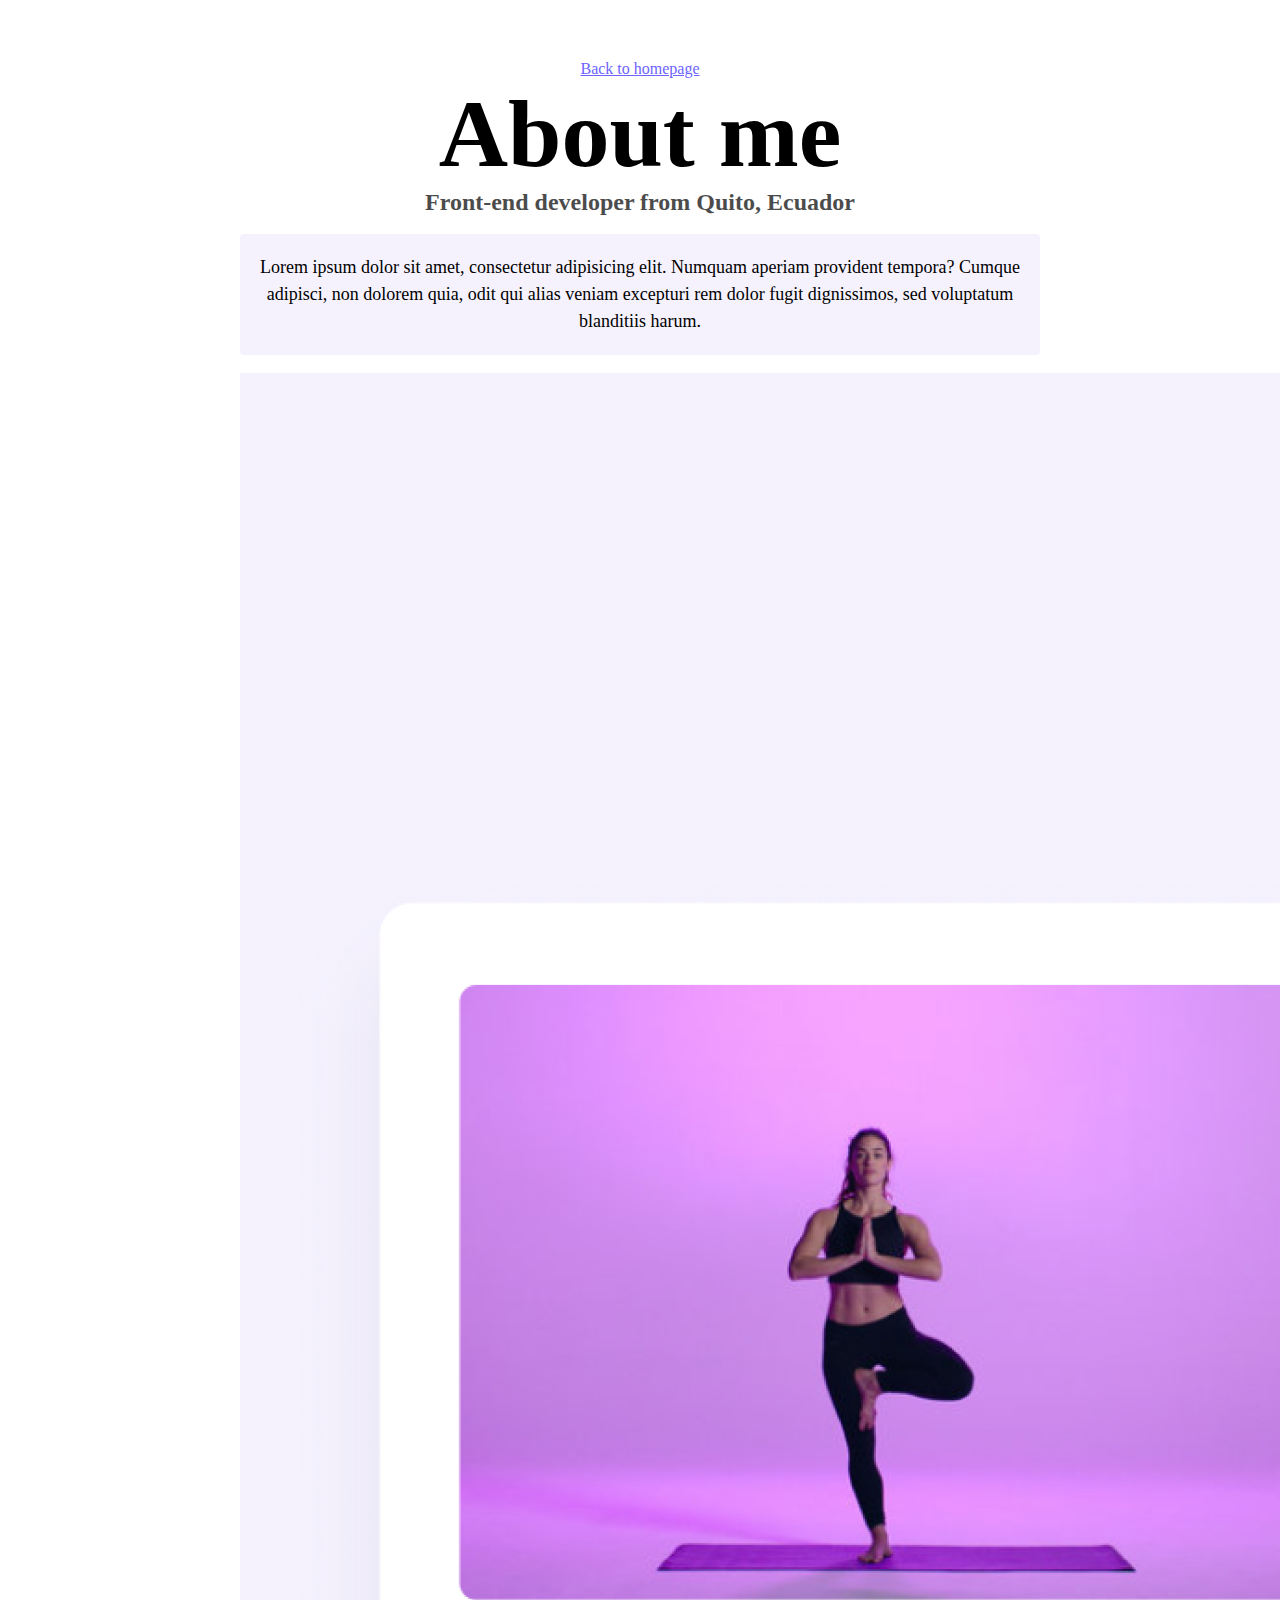
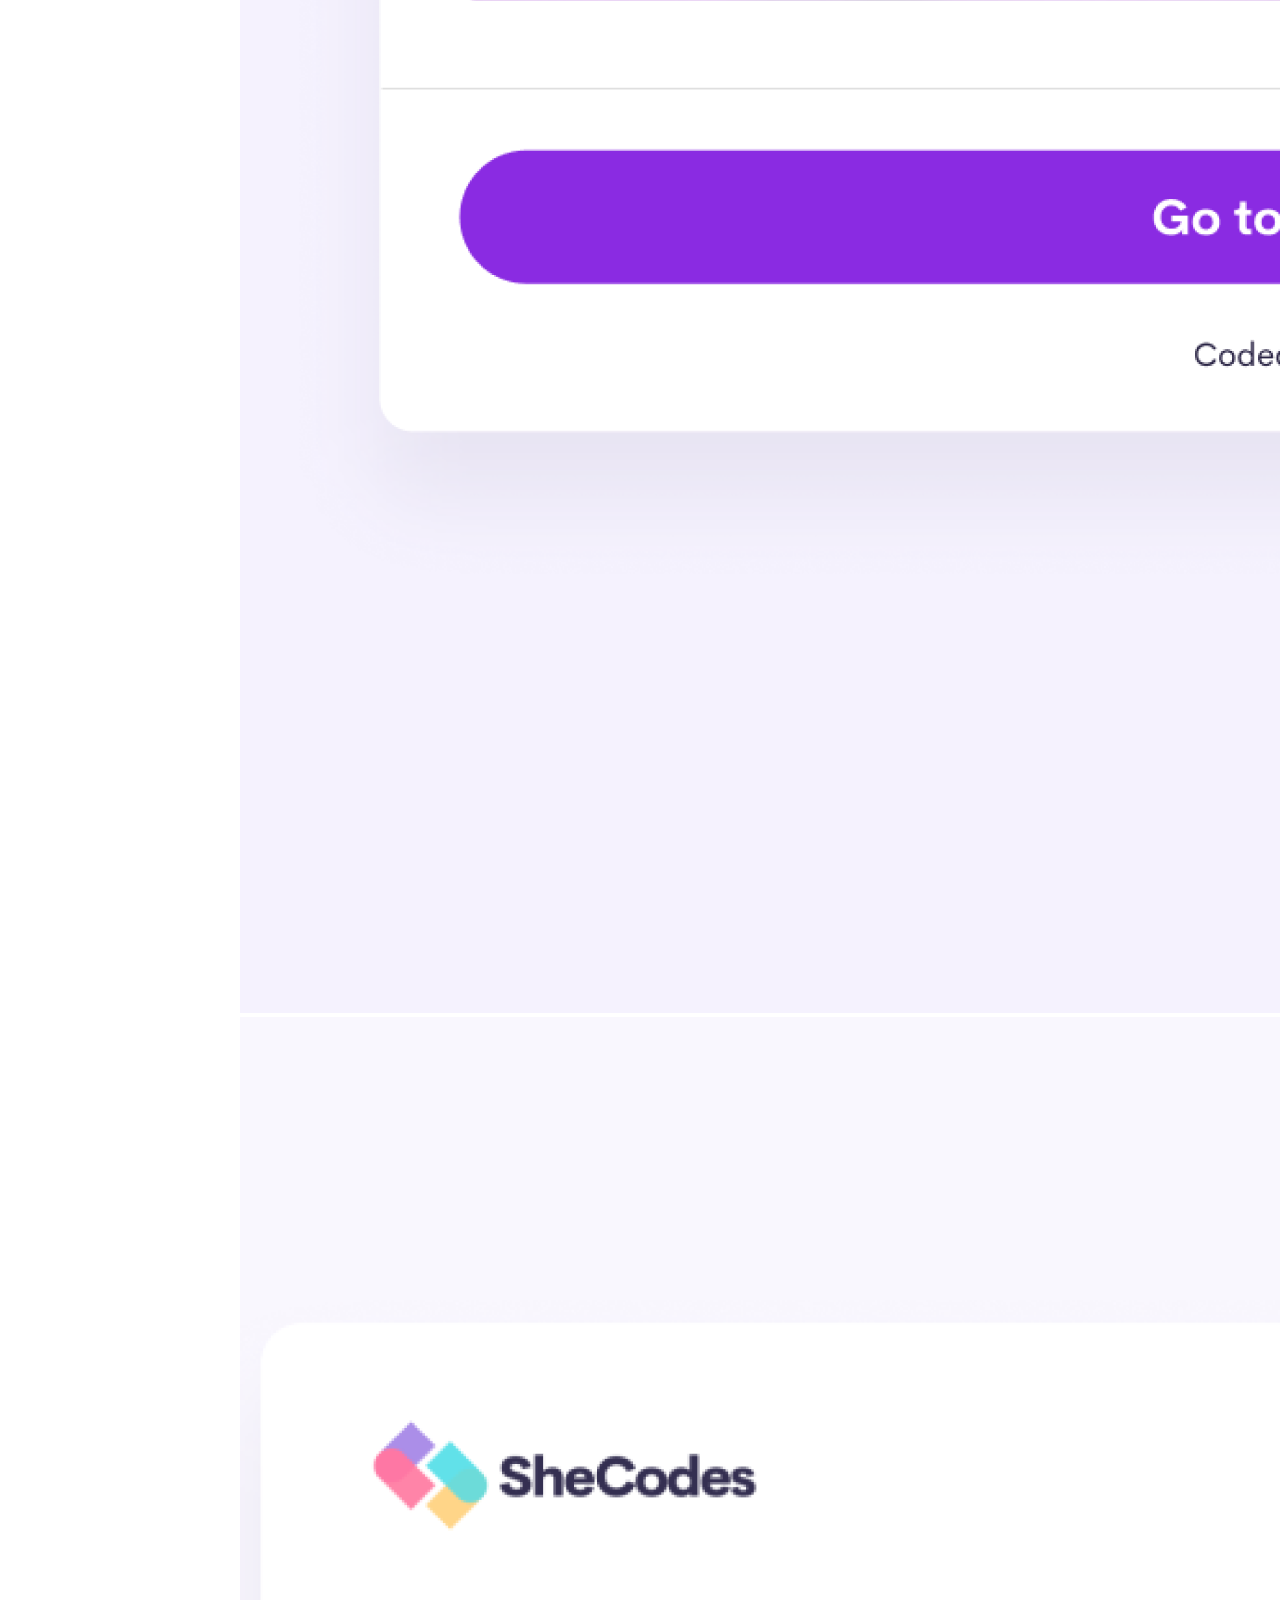
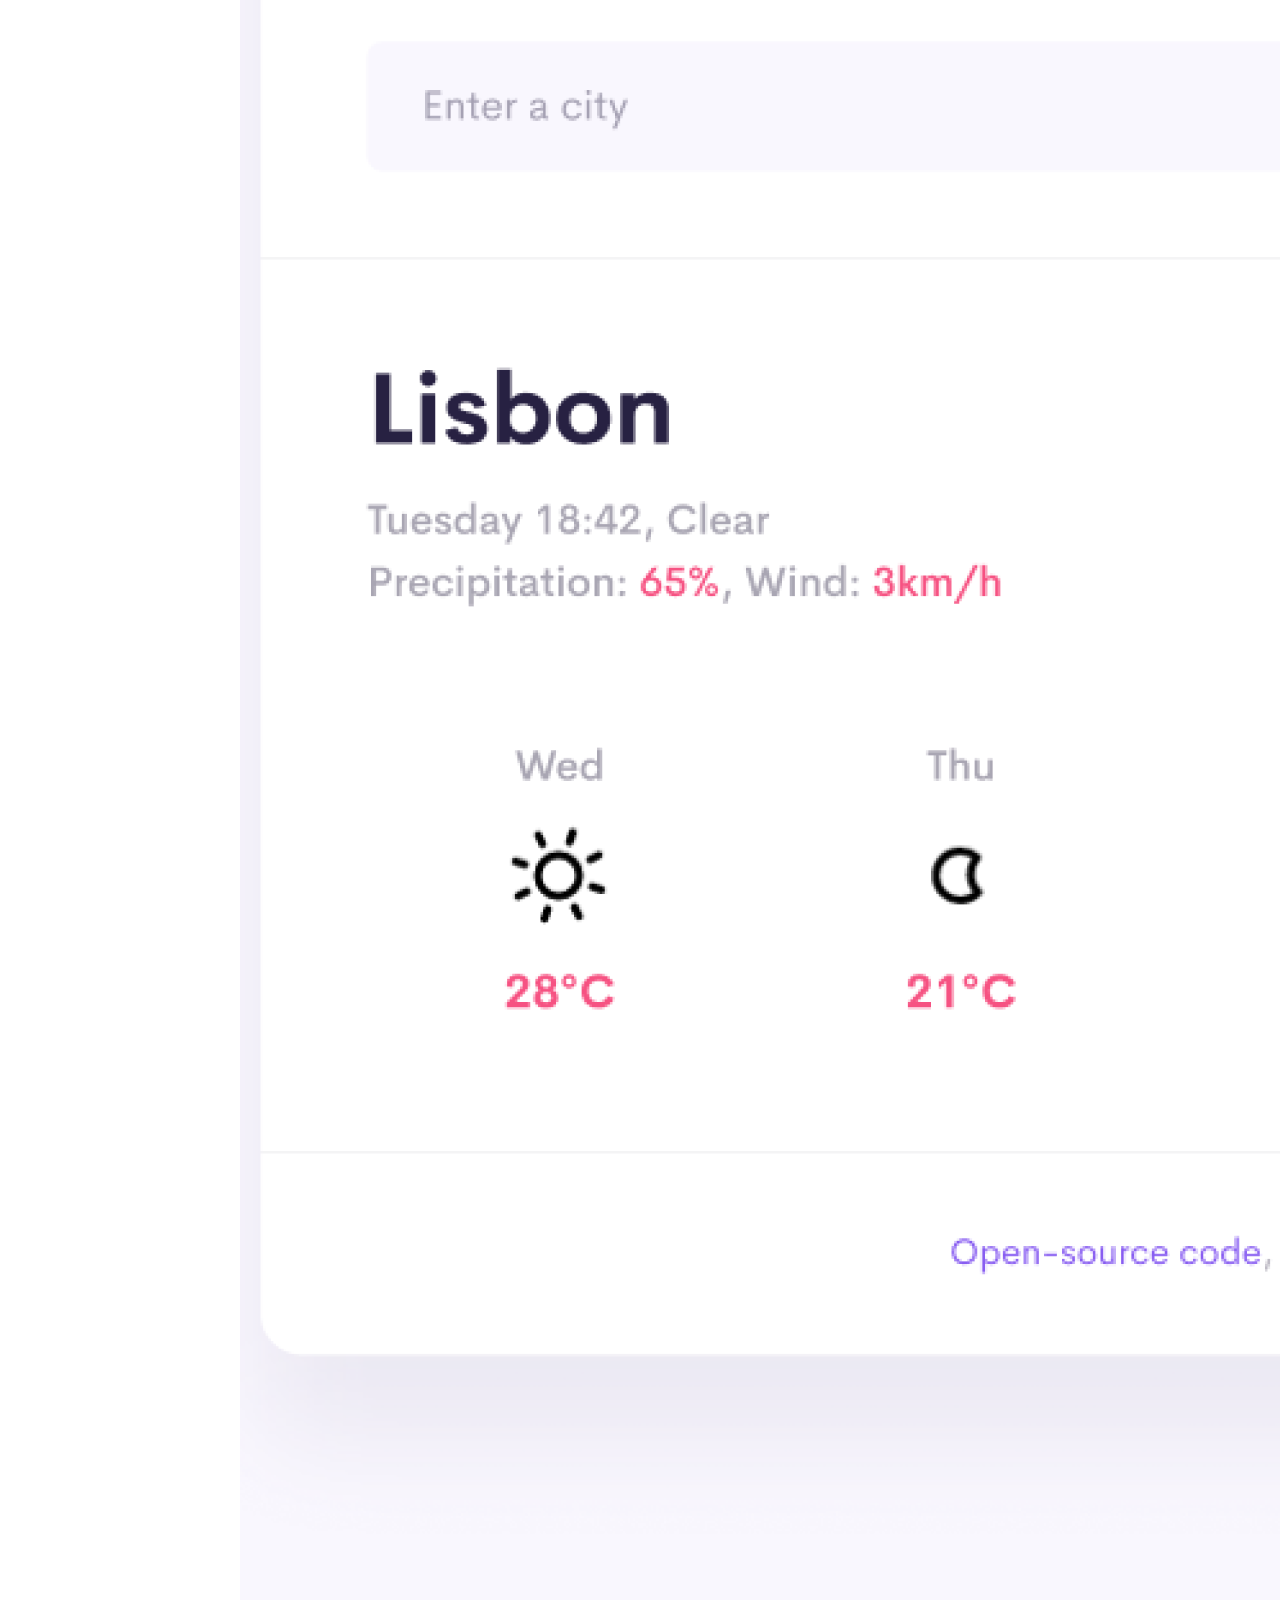
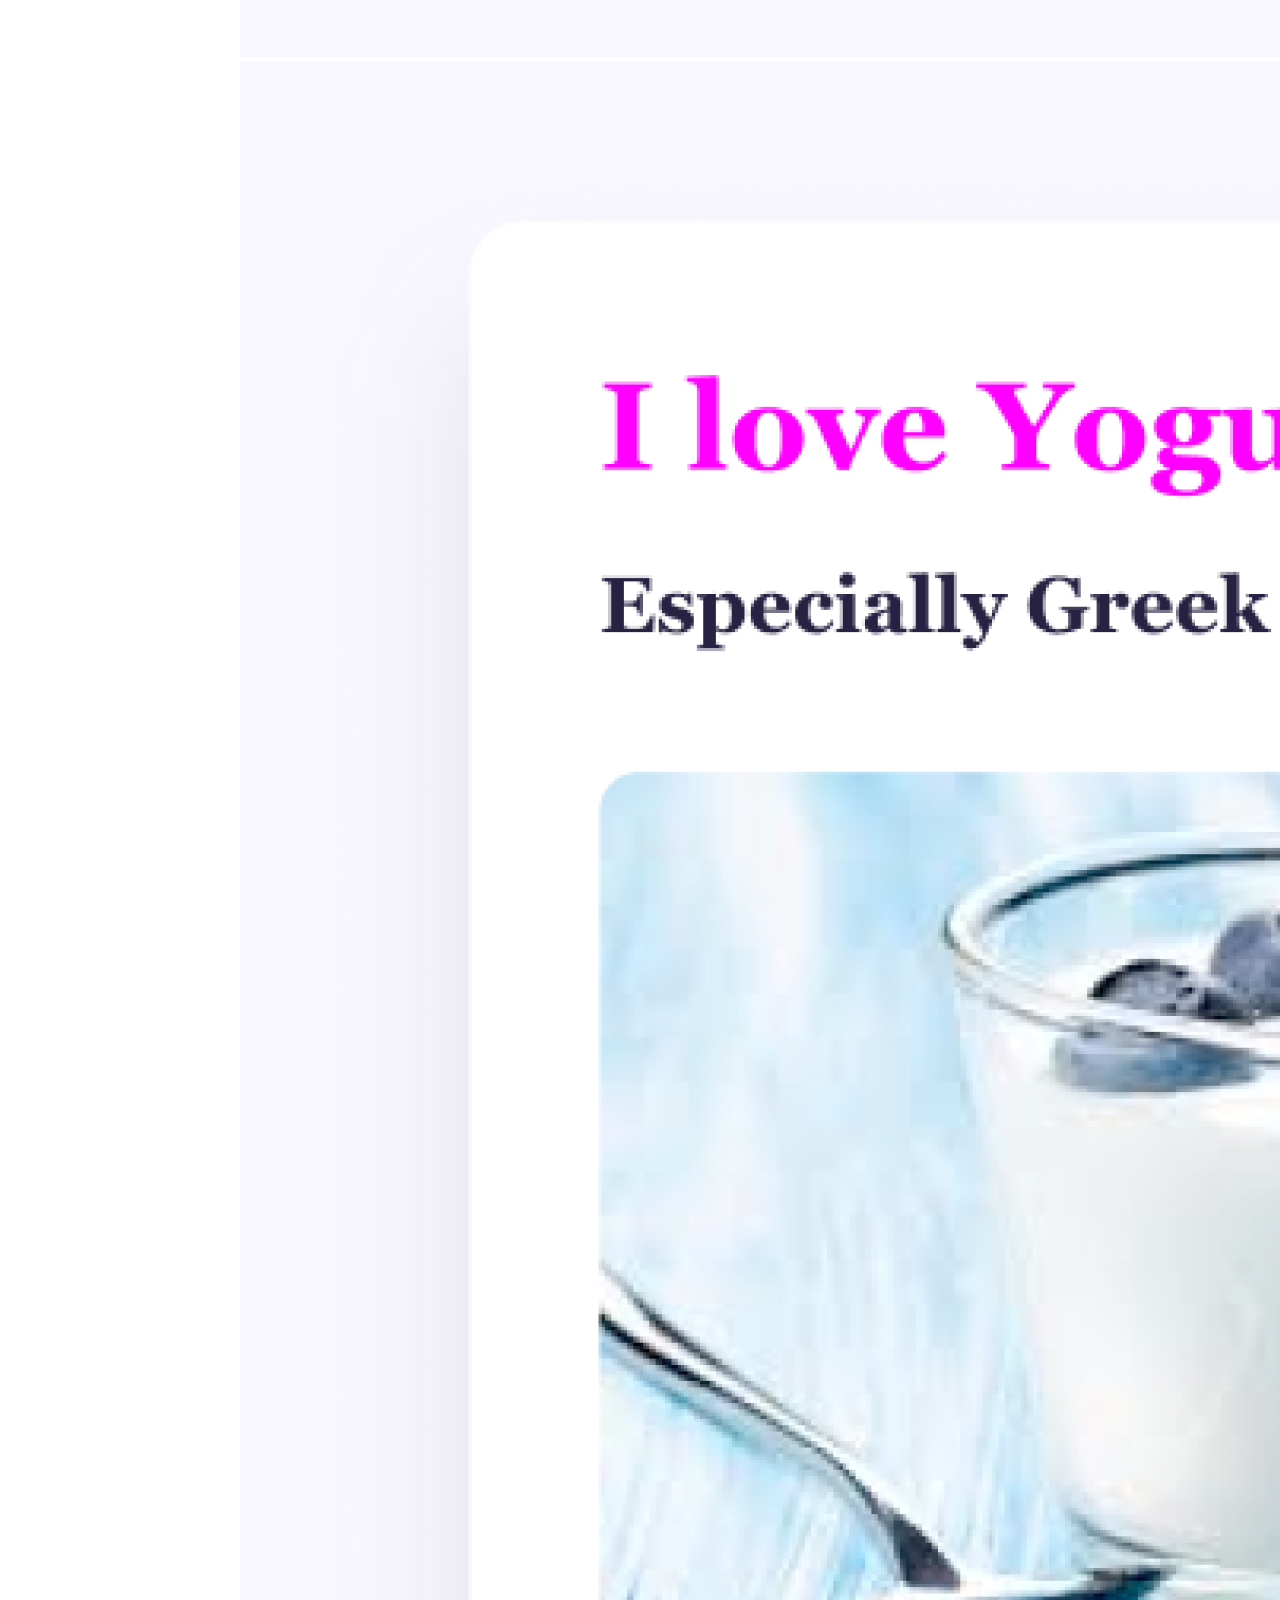
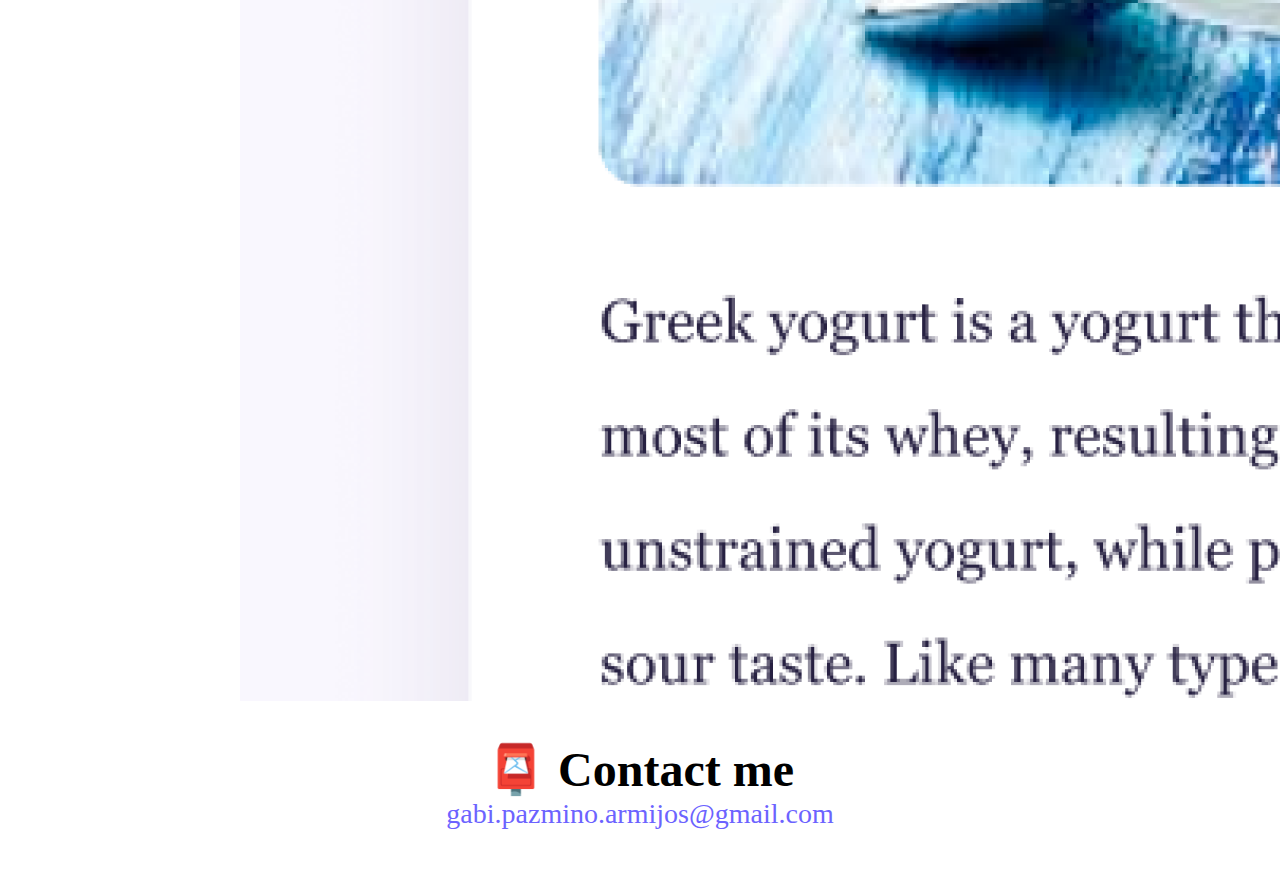
==== aboutMe.html @ 317ca324 "non responsive pages structures" ====
<!DOCTYPE html>
<html lang="en">
  <head>
    <meta charset="UTF-8" />
    <meta http-equiv="X-UA-Compatible" content="IE=edge" />
    <meta name="viewport" content="width=device-width, initial-scale=1.0" />
    <link
      href="https://cdn.jsdelivr.net/npm/bootstrap@5.3.0/dist/css/bootstrap.min.css"
      rel="stylesheet"
      integrity="sha384-9ndCyUaIbzAi2FUVXJi0CjmCapSmO7SnpJef0486qhLnuZ2cdeRhO02iuK6FUUVM"
      crossorigin="anonymous"
    />
    <link rel="stylesheet" href="style.css" />

    <title>About [Your name]</title>
  </head>
  <body>
    <a href="index.html" class="homepage-link">Back to homepage</a>
    <h1>About me</h1>
    <h3>Front-end developer from Quito, Ecuador</h3>

    <p>
      Lorem ipsum dolor sit amet, consectetur adipisicing elit. Numquam aperiam
      provident tempora? Cumque adipisci, non dolorem quia, odit qui alias
      veniam excepturi rem dolor fugit dignissimos, sed voluptatum blanditiis
      harum.
    </p>
    <div class="container">
      <div class="row">
        <div class="col-sm">
          <img src="images/yoga.png" alt="yoga" class="img-fluid" />
        </div>
        <div class="col-sm">
          <img src="images/weather.png" alt="yoga" class="img-fluid" />
        </div>
        <div class="col-sm">
          <img src="images/yogurt.png" alt="yoga" class="img-fluid" />
        </div>
      </div>
    </div>
    <br /><br />
    <div id="contact">
      <h2>📮 Contact me</h2>
      <a href="mailto:gabi.pazmino.armijos@gmail.com" class="email-link">
        gabi.pazmino.armijos@gmail.com
      </a>
    </div>
  </body>
</html>
---- style.css ----
:root {
  --primary-color: #6c63ff;
  --secondary-color: #f5f2fe;
  --box-shadow: 0 5px 10px rgba(0, 0, 0, 0.3);
}

body {
  margin: 60px auto;
  max-width: 800px;
}

h1,
h2,
h3 {
  text-align: center;
  margin: 0;
}

h1 {
  font-size: 96px;
}

h2 {
  font-size: 48px;
}

h3 {
  font-size: 24px;
  opacity: 0.7;
}

p {
  background: var(--secondary-color);
  padding: 20px;
  border-radius: 4px;
  font-size: 18px;
  line-height: 1.5;
  text-align: center;
}

.navigation-links {
  display: flex;
  margin-top: 40px;
  justify-content: center;
}

.navigation-links a {
  margin: 20px;
  border-radius: 4px;
  padding: 20px 15px;
  text-decoration: none;
  text-transform: capitalize;
}

.contact-link {
  background: var(--primary-color);
  box-shadow: var(--box-shadow);
  color: white;
}

.about-link {
  color: var(--primary-color);
  border: 1px solid var(--primary-color);
}

.homepage-link {
  color: var(--primary-color);
  text-align: center;
  display: block;
}

.about-paragraphs {
  display: flex;
  margin: 30px 0;
}

.about-paragraphs p {
  margin: 10px;
}

.email-link {
  display: flex;
  justify-content: center;
  color: var(--primary-color);
  font-size: 28px;
  text-decoration: none;
}

.email-link:hover {
  text-decoration: underline;
}
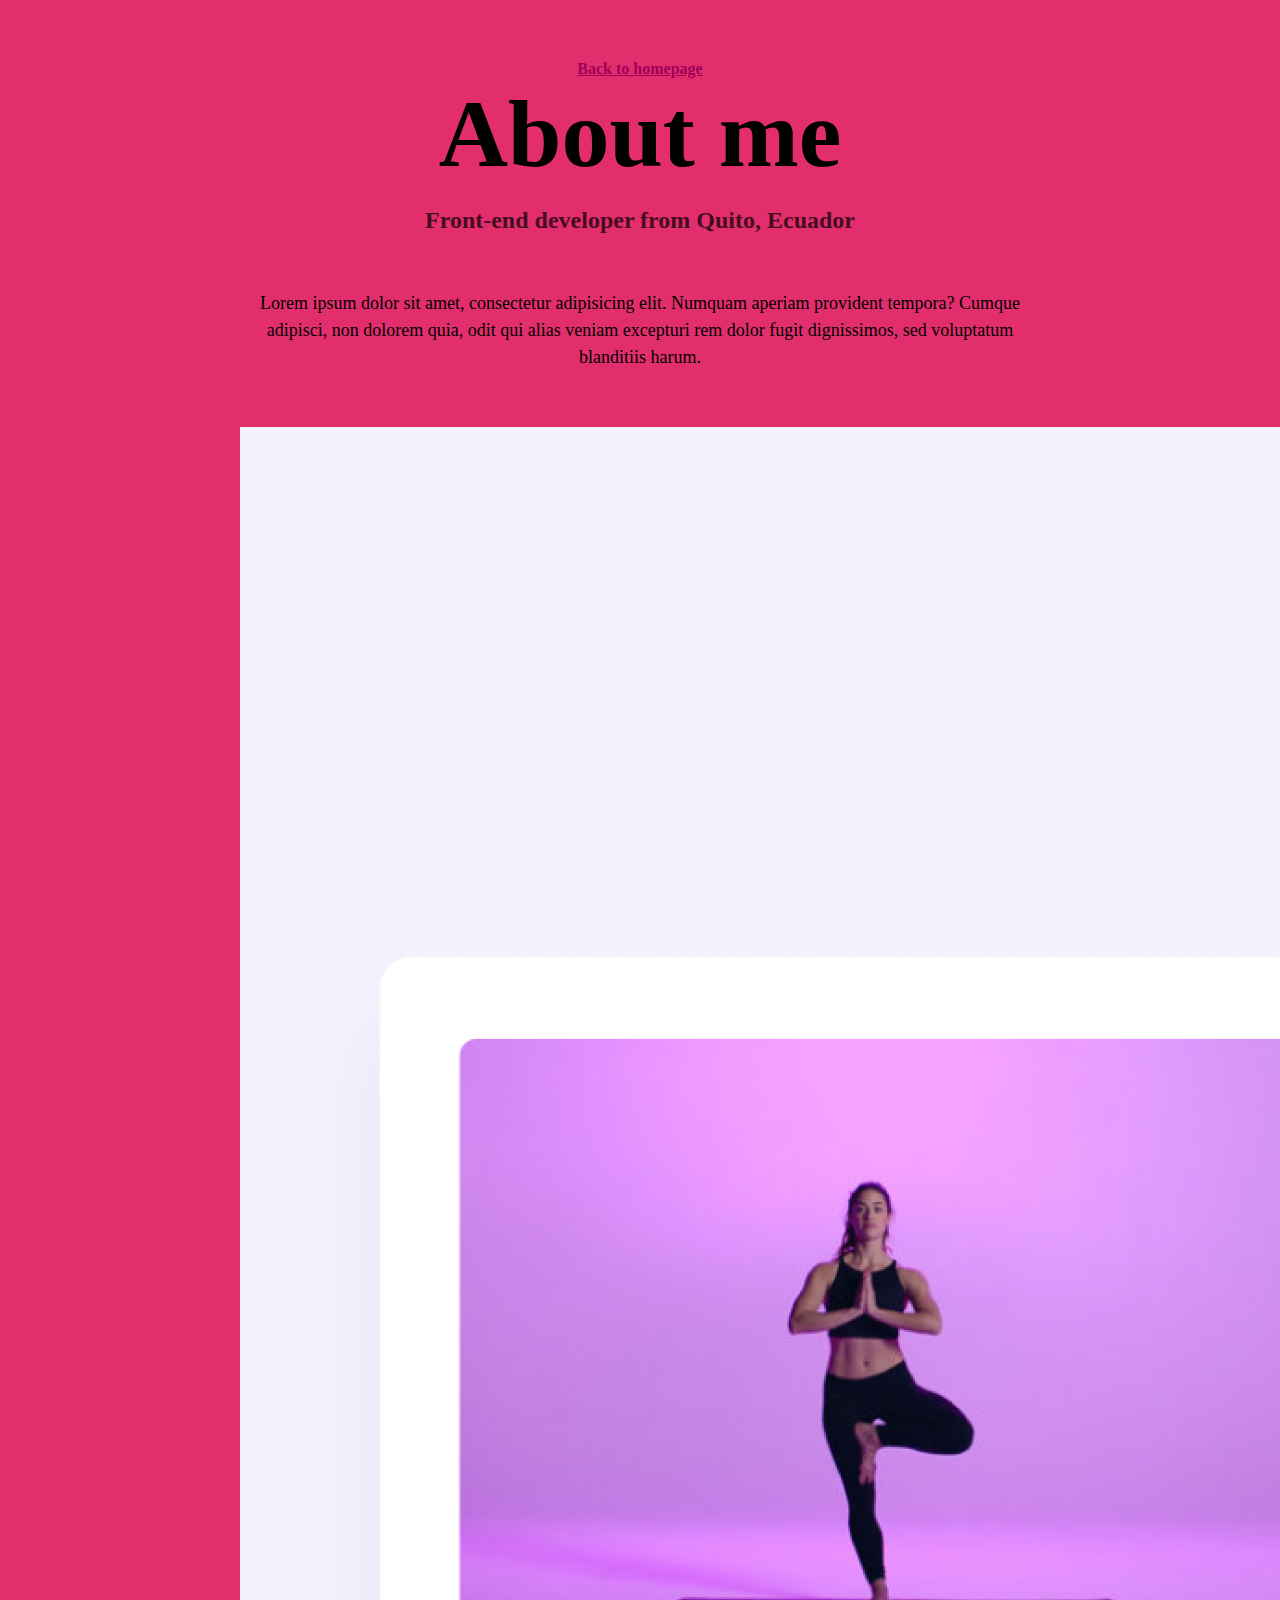
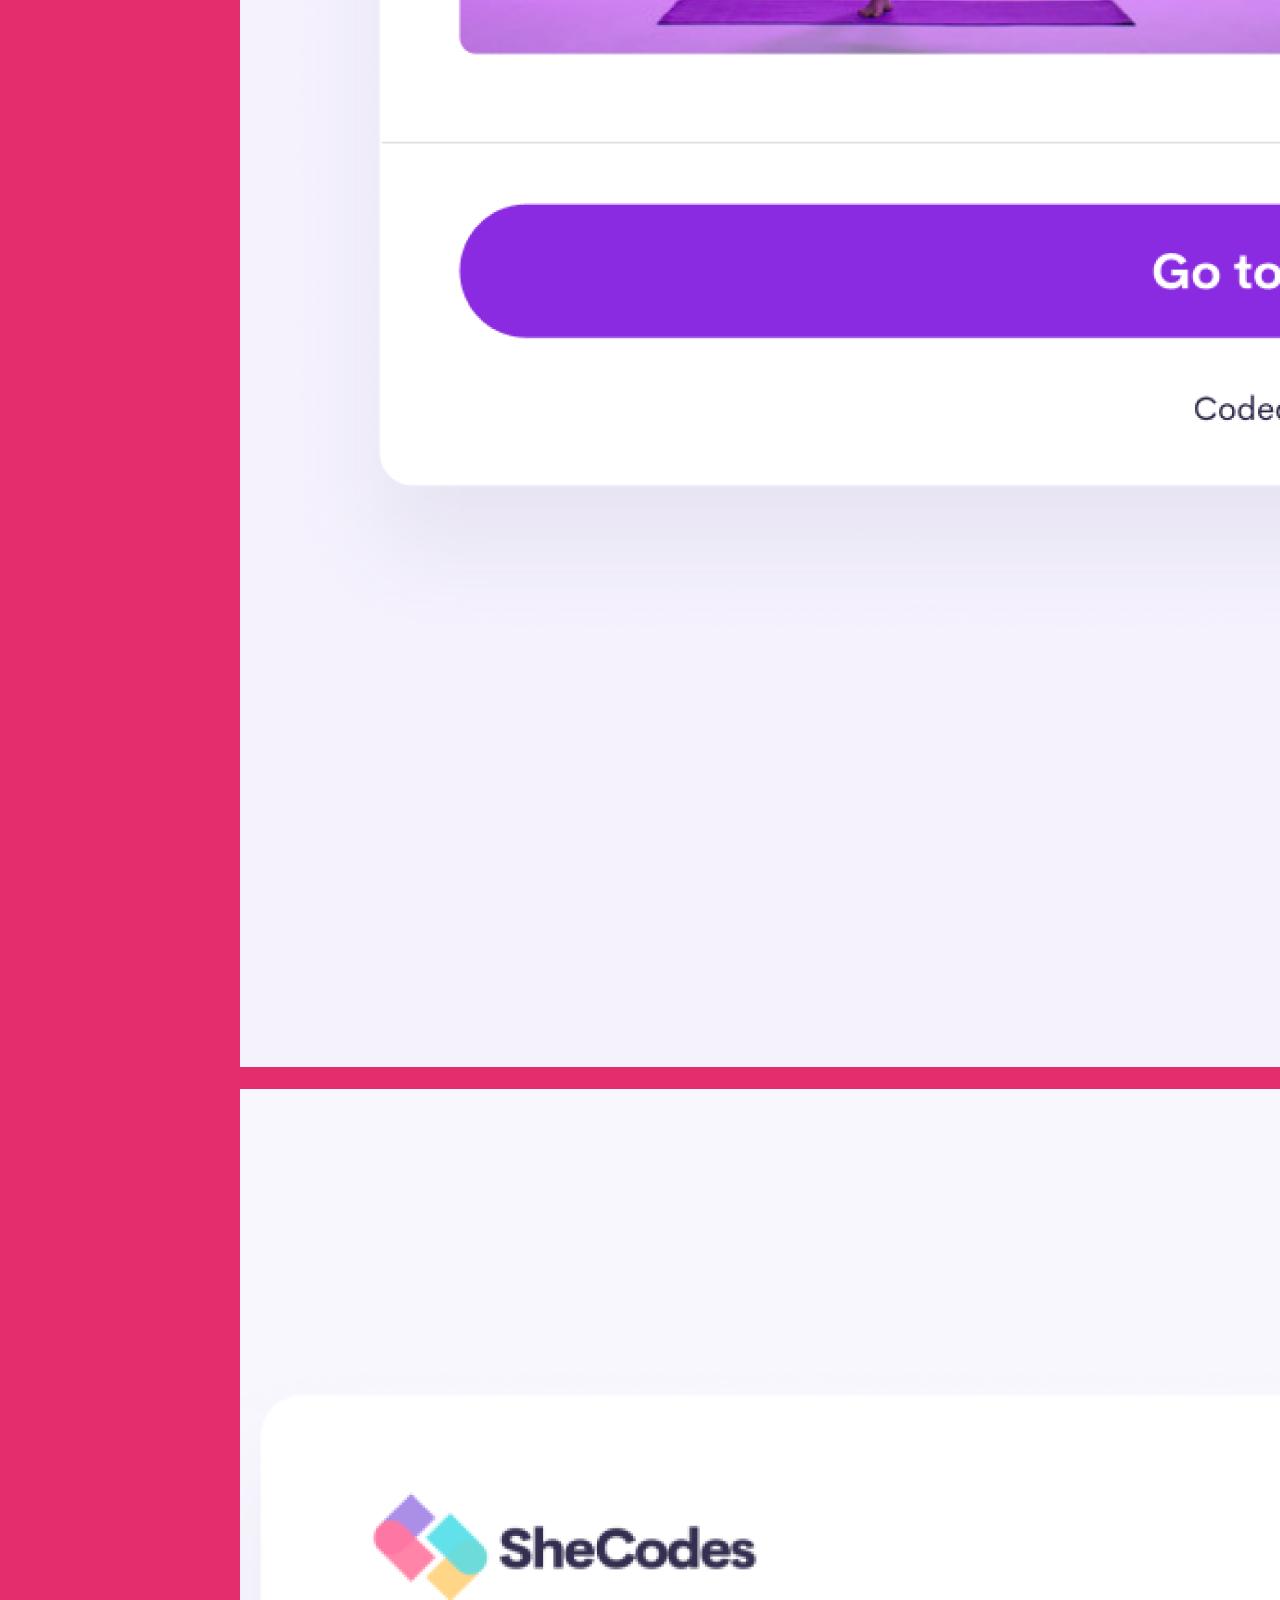
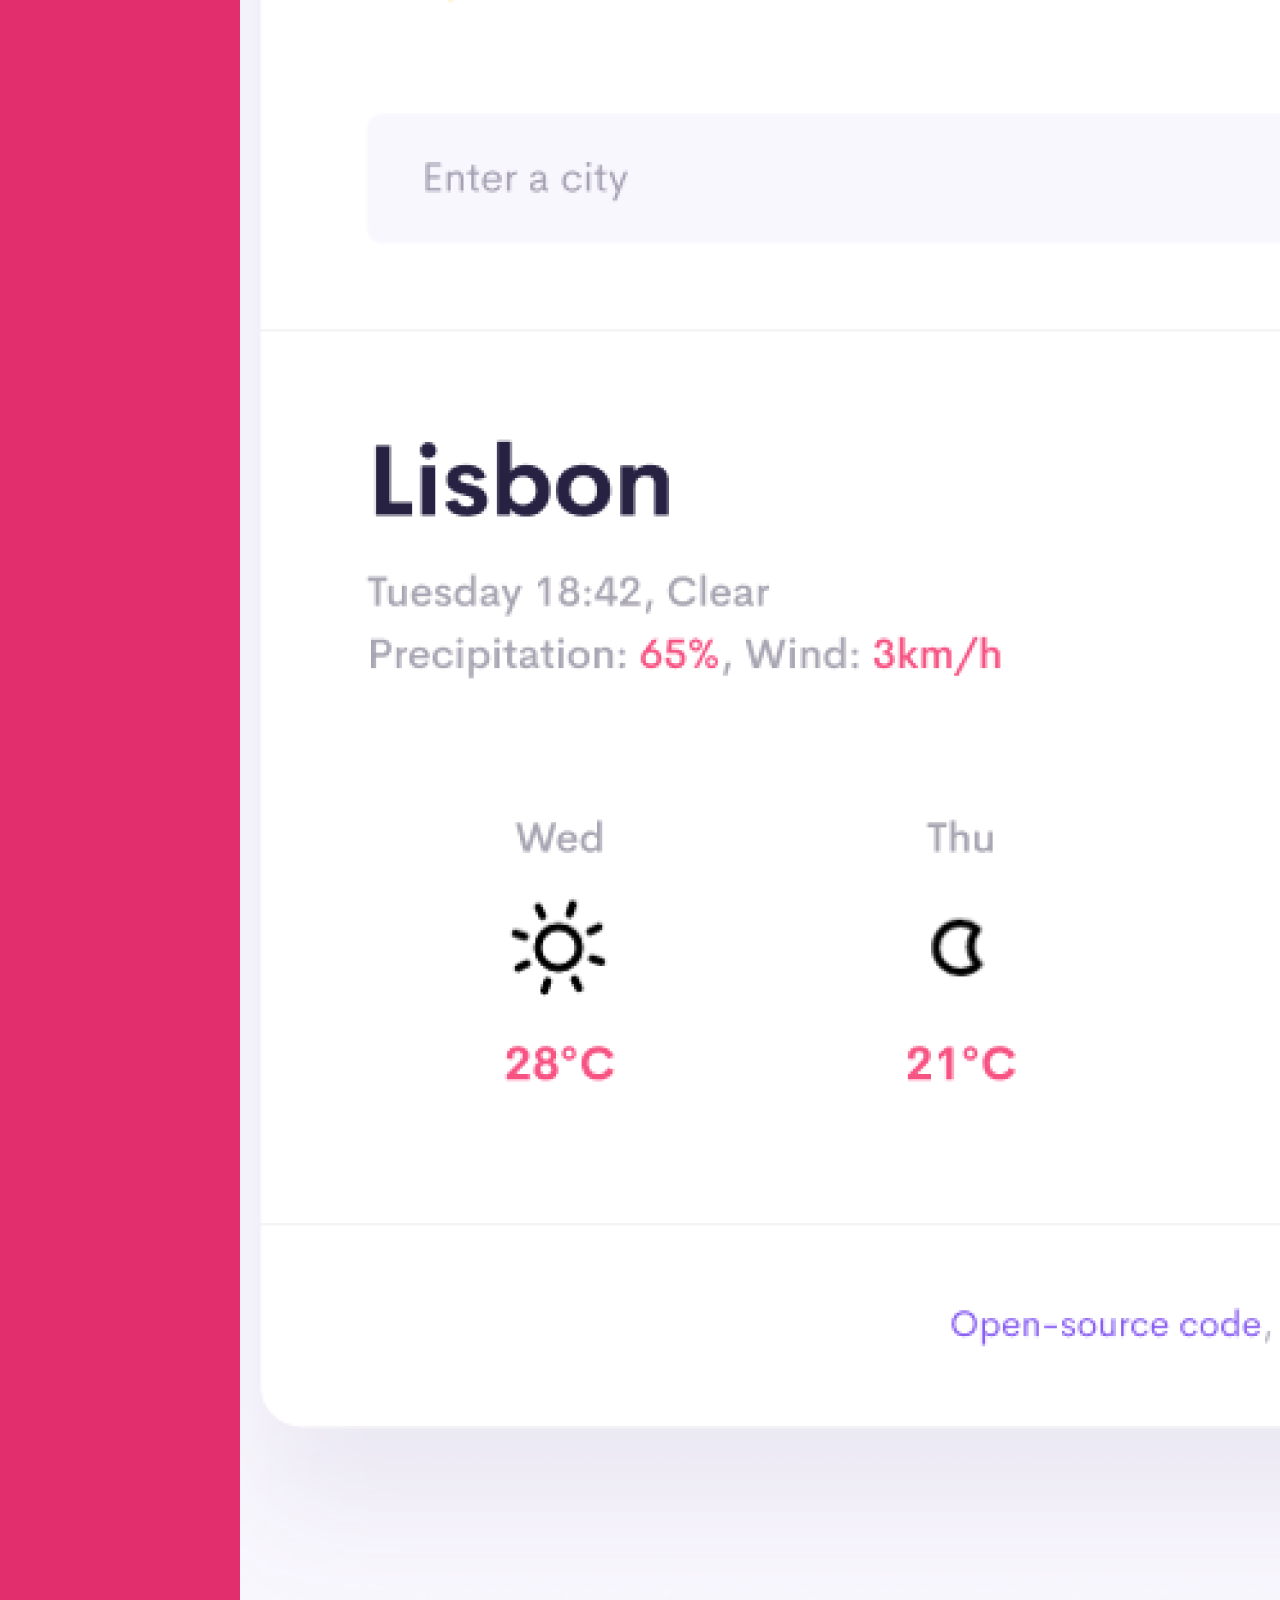
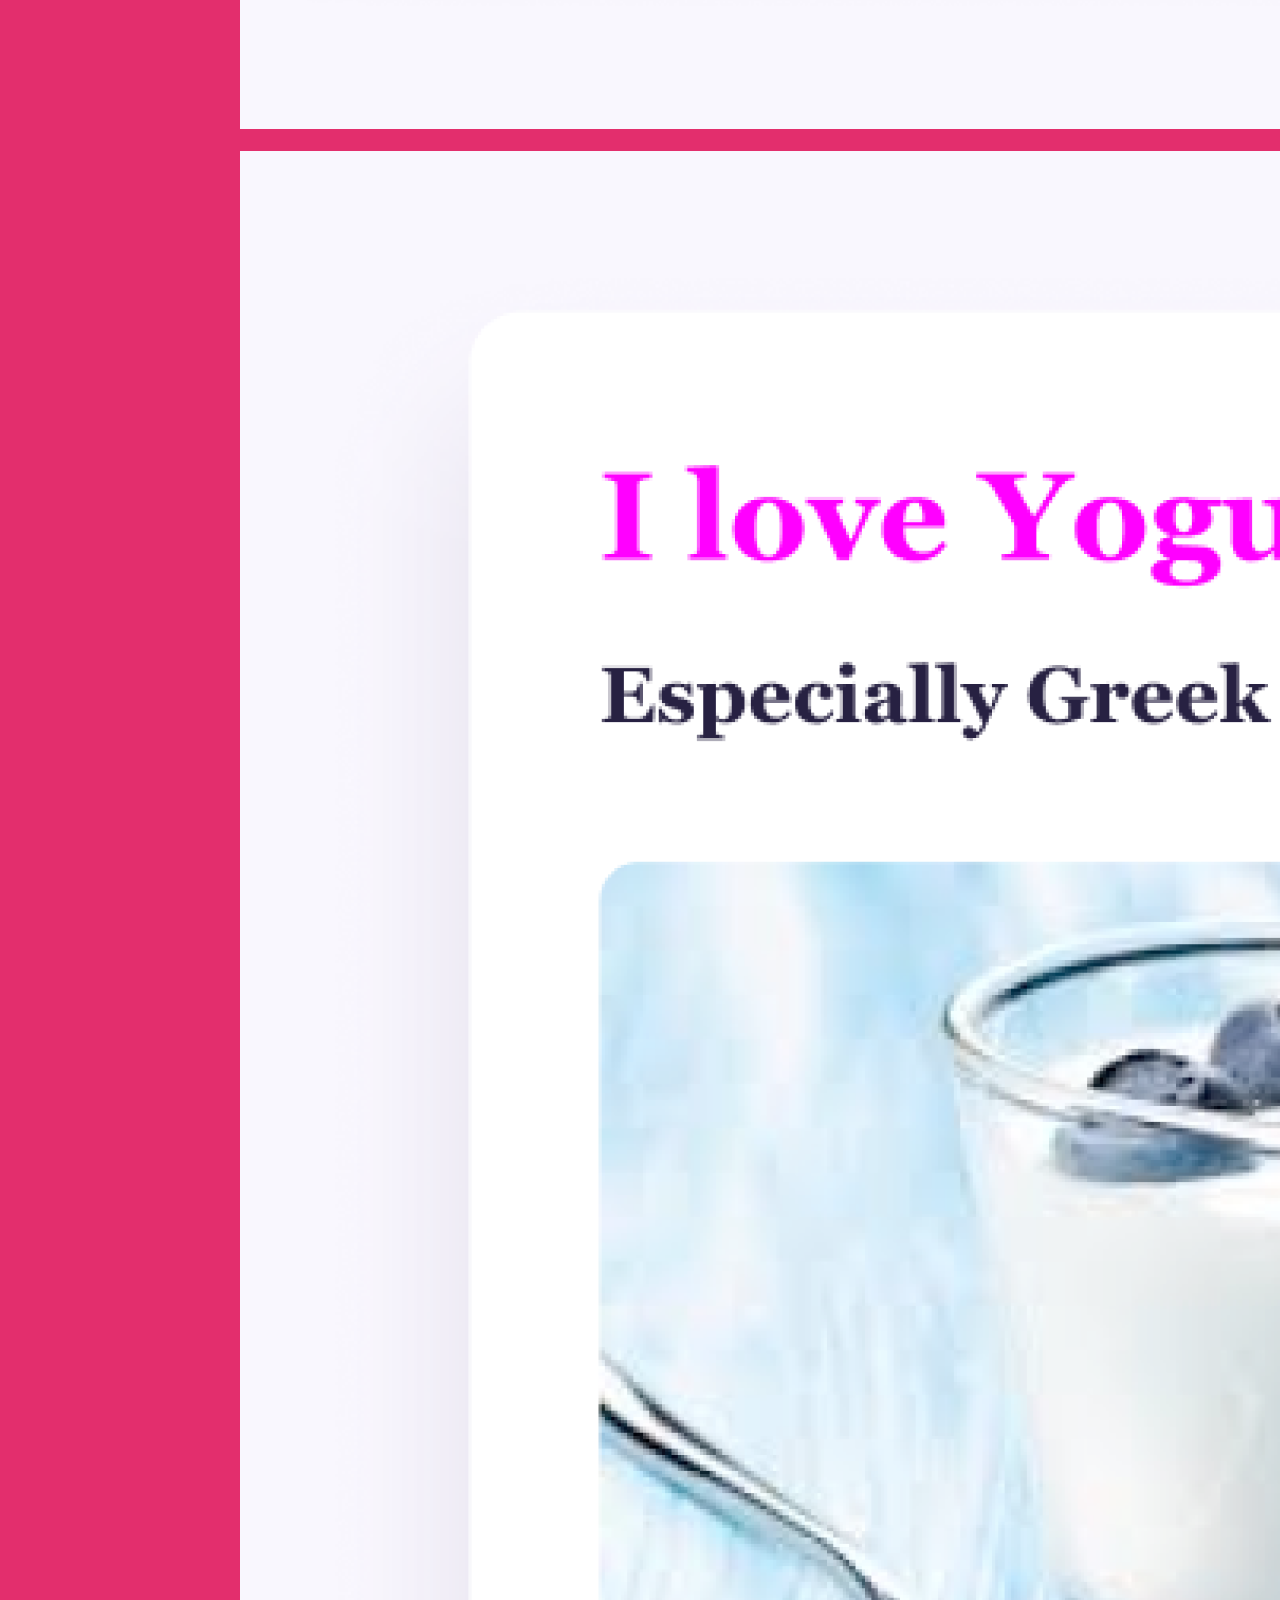
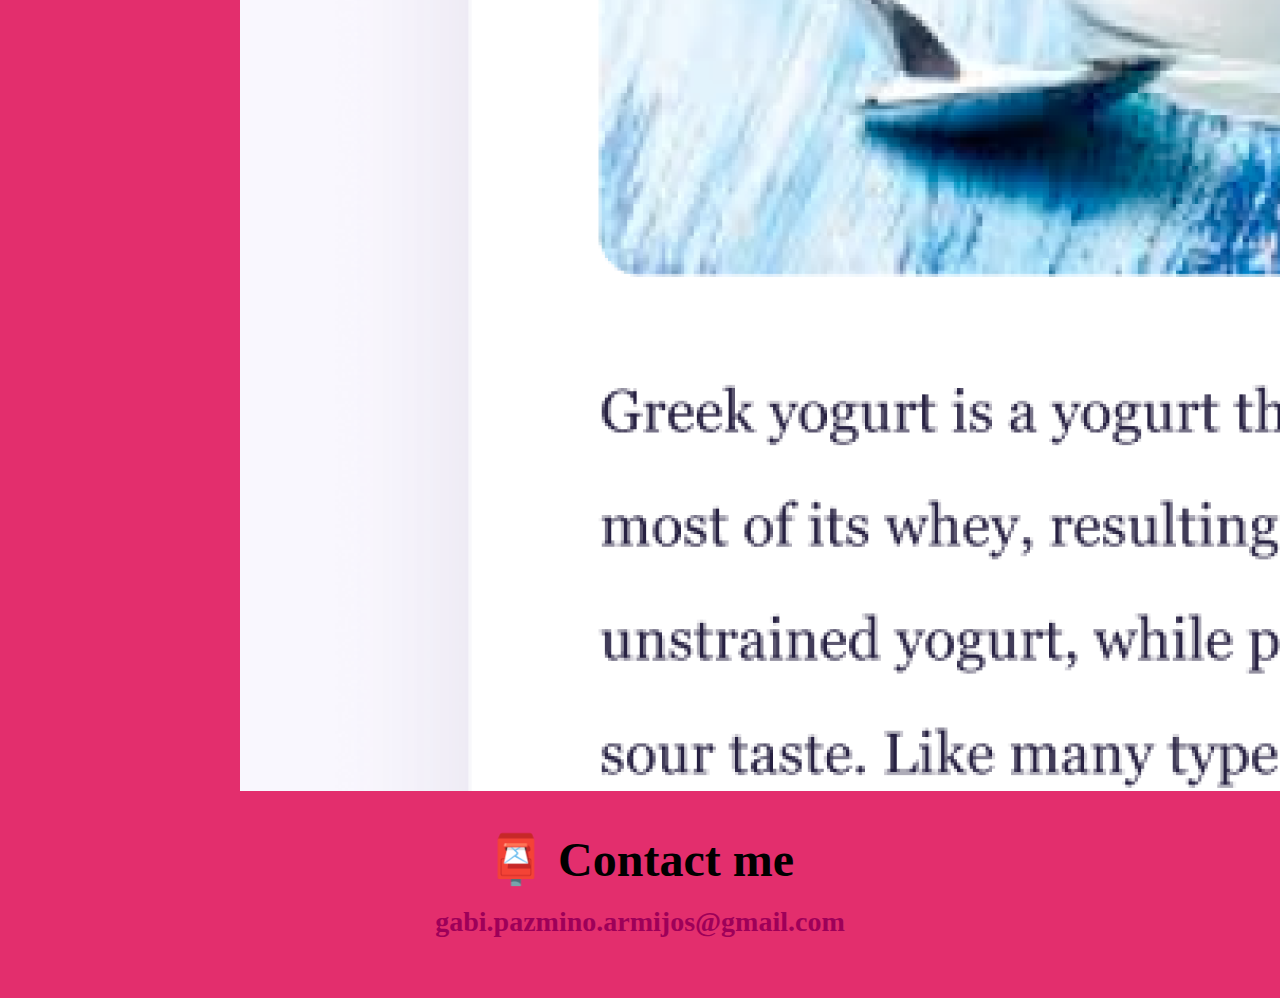
==== commit 94e45ec6: "make responsive sites" ====
--- a/aboutMe.html
+++ b/aboutMe.html
@@ -12,36 +12,60 @@
     />
     <link rel="stylesheet" href="style.css" />
 
-    <title>About [Your name]</title>
+    <title>About me - Gabi Pazmiño</title>
+    <meta
+      name="description"
+      content=" Here, you can get to know me better and learn a little bit more about my path to becoming a Front-end developer."
+    />
   </head>
   <body>
-    <a href="index.html" class="homepage-link">Back to homepage</a>
-    <h1>About me</h1>
-    <h3>Front-end developer from Quito, Ecuador</h3>
-
+    <a href="index.html" class="homepage-link" title="link a homepage"
+      >Back to homepage</a
+    >
+    <h1 class="movil">About me</h1>
+    <br />
+    <h3 class="subtitulo-movil">Front-end developer from Quito, Ecuador</h3>
+    <br />
     <p>
       Lorem ipsum dolor sit amet, consectetur adipisicing elit. Numquam aperiam
       provident tempora? Cumque adipisci, non dolorem quia, odit qui alias
       veniam excepturi rem dolor fugit dignissimos, sed voluptatum blanditiis
       harum.
     </p>
+    <br />
     <div class="container">
       <div class="row">
         <div class="col-sm">
-          <img src="images/yoga.png" alt="yoga" class="img-fluid" />
+          <img
+            src="images/yoga.png"
+            alt="alguien practicando yoga"
+            class="img-fluid"
+          />
         </div>
+        <br />
         <div class="col-sm">
-          <img src="images/weather.png" alt="yoga" class="img-fluid" />
+          <img
+            src="images/weather.png"
+            alt="portada weather app"
+            class="img-fluid"
+          />
         </div>
+        <br />
         <div class="col-sm">
-          <img src="images/yogurt.png" alt="yoga" class="img-fluid" />
+          <img src="images/yogurt.png" alt="yogurt" class="img-fluid" />
         </div>
       </div>
     </div>
     <br /><br />
     <div id="contact">
-      <h2>📮 Contact me</h2>
-      <a href="mailto:gabi.pazmino.armijos@gmail.com" class="email-link">
+      <h2 class="pie-movil">📮 Contact me</h2>
+      <br />
+      <a
+        href="mailto:gabi.pazmino.armijos@gmail.com"
+        class="email-link"
+        id="email-link"
+        title="link al correo electrónico"
+      >
         gabi.pazmino.armijos@gmail.com
       </a>
     </div>
--- a/style.css
+++ b/style.css
@@ -1,12 +1,25 @@
 :root {
-  --primary-color: #6c63ff;
-  --secondary-color: #f5f2fe;
   --box-shadow: 0 5px 10px rgba(0, 0, 0, 0.3);
 }
 
 body {
   margin: 60px auto;
   max-width: 800px;
+  background-color: #e32e6d;
+}
+@media (max-width: 585px) {
+  .movil {
+    font-size: 50px;
+  }
+  .subtitulo-movil {
+    font-size: 20px;
+  }
+  .pie-movil {
+    font-size: 30px;
+  }
+  #email-link {
+    font-size: 20px;
+  }
 }
 
 h1,
@@ -30,7 +43,6 @@
 }
 
 p {
-  background: var(--secondary-color);
   padding: 20px;
   border-radius: 4px;
   font-size: 18px;
@@ -53,18 +65,22 @@
 }
 
 .contact-link {
-  background: var(--primary-color);
+  background: #c49dbe;
   box-shadow: var(--box-shadow);
-  color: white;
+  color: black;
+  font-weight: bolder;
 }
 
 .about-link {
-  color: var(--primary-color);
-  border: 1px solid var(--primary-color);
+  background: #c49dbe;
+  color: black;
+  font-weight: bolder;
+  box-shadow: var(--box-shadow);
 }
 
 .homepage-link {
-  color: var(--primary-color);
+  color: #9e0059;
+  font-weight: bolder;
   text-align: center;
   display: block;
 }
@@ -81,7 +97,8 @@
 .email-link {
   display: flex;
   justify-content: center;
-  color: var(--primary-color);
+  color: #9e0059;
+  font-weight: bolder;
   font-size: 28px;
   text-decoration: none;
 }
@@ -89,3 +106,9 @@
 .email-link:hover {
   text-decoration: underline;
 }
+.boton {
+  background: #c49dbe;
+  color: black;
+  font-weight: bolder;
+  box-shadow: var(--box-shadow);
+}
